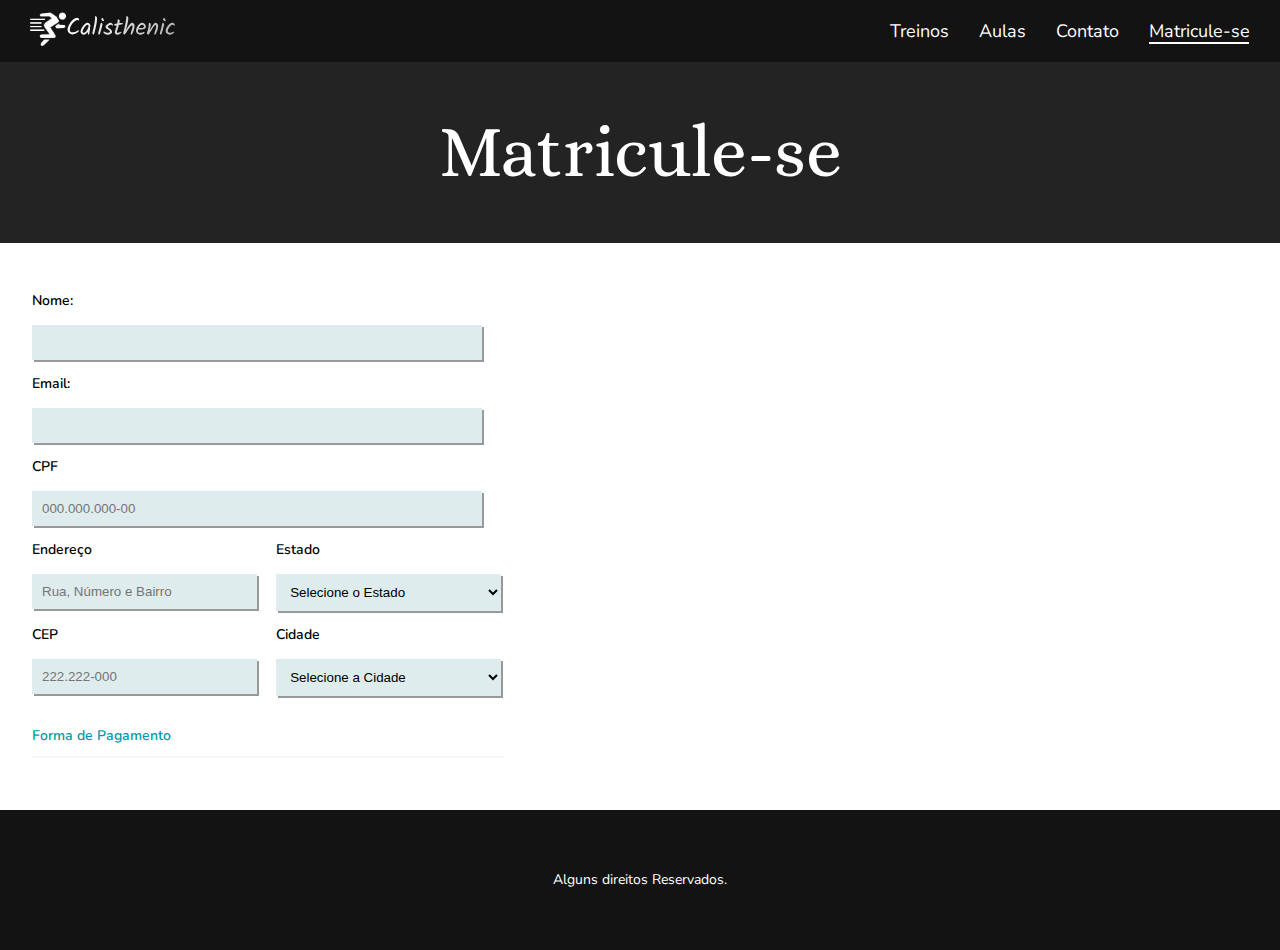
==== contact.html @ e9da25d5 "create new index" ====
<!DOCTYPE html>
<html lang="en">
  <head>
    <meta charset="UTF-8" />
    <meta name="viewport" content="width=device-width, initial-scale=1.0" />
    <link rel="stylesheet" href="./css/style.css" />
    <title>Contato</title>
  </head>
  <body>
    <!--cabecalho-->
    <header>
      <nav class="navbar">
        <div class="logo">
          <img
            class="logosize"
            src="assets/img/Logo.svg"
            alt="Logo da Calistenia"
          />
        </div>

        <ul class="navlist font-2-b color-0">
          <li><a href="#">Treinos</a></li>
          <li><a href="#">Aulas</a></li>
          <li><a href="#">Contato</a></li>
          <li><a href="#">Matricule-se</a></li>
        </ul>
      </nav>

      <div class="back-sub">
        <p class="font-1-xs color-0">Matricule-se</p>
      </div>
    </header>

    <!--Conteúdo Principal-->
    <main>
      <section class="content-forms">
        <div class="conteudo-primario">
          <form>
            <label for="#">
              <h1 class="font-2-c-n">Nome:</h1>
              <input type="text" name="name" class="forms-color" />
            </label>

            <br />

            <label for="#">
              <h1 class="font-2-c-n">Email:</h1>
              <input type="email" name="email" class="forms-color" />
            </label>

            <br />

            <label for="#">
              <h1 class="font-2-c-n">CPF</h1>
              <input
                type="text"
                name="cpf"
                class="forms-color"
                placeholder="000.000.000-00"
              />
            </label>

            <br />
            <!--first row-->
            <div class="form-row">
              <label for="#">
                <h1 class="font-2-c-n">Endereço</h1>
                <input
                  type="text"
                  name="endereco"
                  class="forms-color"
                  placeholder="Rua, Número e Bairro"
                />
              </label>
              <label for="#">
                <h1 class="font-2-c-n">Estado</h1>
                <select id="estado">
                  <option>Selecione o Estado</option>
                  <!-- Adicione as opções dos estados aqui -->
                </select>
              </label>
            </div>
            <!--last row-->
            <div class="form-row">
              <label for="#">
                <h1 class="font-2-c-n">CEP</h1>
                <input
                  type="text"
                  name="endereco"
                  class="forms-color"
                  placeholder="222.222-000"
                />
              </label>
              <label for="#">
                <h1 class="font-2-c-n">Cidade</h1>
                <select id="cidade">
                  <option>Selecione a Cidade</option>
                  <!-- Adicione as opções das cidades aqui -->
                </select>
              </label>
            </div>
          </form>
        </div>

        <p class="font-2-c-n color-6" id="detail-contact">Forma de Pagamento</p>

        <div class="conteudo-secundario"></div>
      </section>
    </main>

    <!--Footer-->
    <footer class="footer">
      <p class="font-2-c">Alguns direitos Reservados.</p>
    </footer>
  </body>
</html>
---- css/style.css ----
/* Typography */
@import url('https://fonts.googleapis.com/css2?family=Alice&display=swap');
@import url('https://fonts.googleapis.com/css2?family=Alice&family=Nunito:ital,wght@0,200..1000;1,200..1000&display=swap');

/* Global */
@import url('global/global.css');
@import url('global/footer.css');
@import url('global/header.css');

/* ESTILOS */
@import 'utilities/color.css';
@import 'utilities/typography.css';

/* MAIN */
@import 'principal/introduction.css';
@import 'principal/learning.css';
@import 'principal/rotina.css';
@import 'principal/back-image.css';
@import 'principal/contact.css';

/* CONTATO HTML */

@import 'contact/header-back.css';
@import 'contact/forms.css';
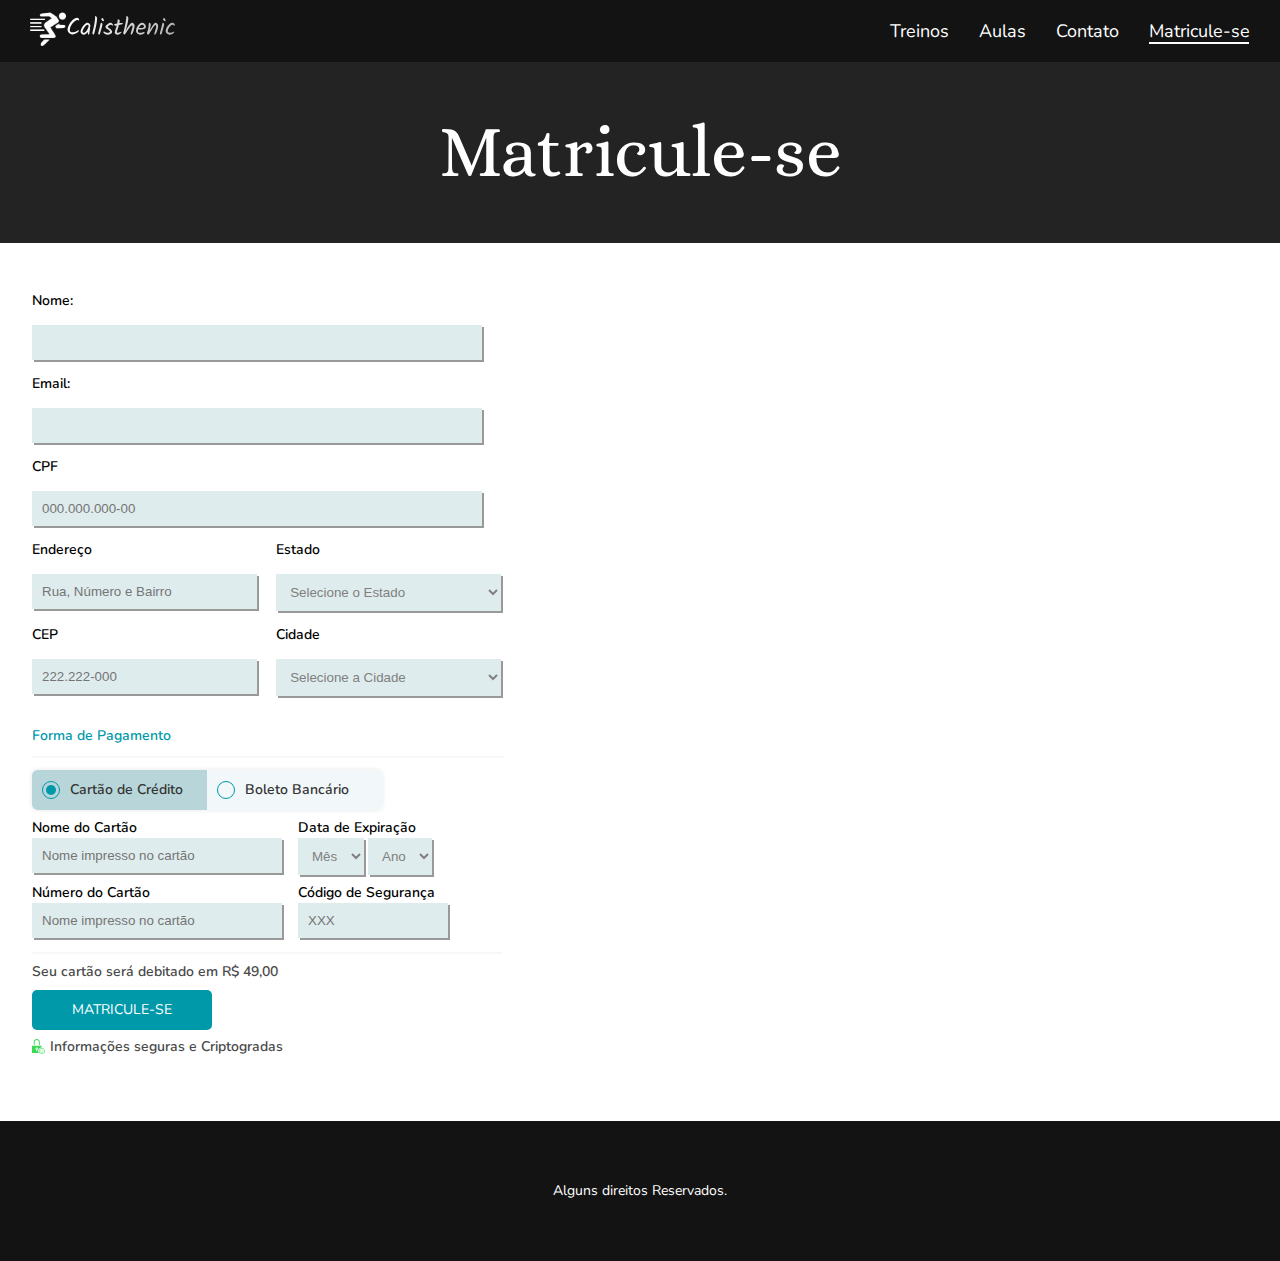
==== commit f3aee561: "stylesheets payment" ====
--- a/contact.html
+++ b/contact.html
@@ -104,8 +104,85 @@
 
         <p class="font-2-c-n color-6" id="detail-contact">Forma de Pagamento</p>
 
-        <div class="conteudo-secundario"></div>
+        <div class="payment-options">
+          <input
+            type="radio"
+            id="credit"
+            name="payment"
+            value="credit"
+            checked
+          />
+          <label for="credit">
+            <!--Para criar o btt-->
+            <span class="custom-radio"></span>
+            <h1 class="font-2-c-n">Cartão de Crédito</h1>
+          </label>
+
+          <input type="radio" id="boleto" name="payment" value="boleto" />
+          <label for="boleto">
+            <span class="custom-radio"></span>
+            <h1 class="font-2-c-n">Boleto Bancário</h1>
+          </label>
+        </div>
+
+        <div class="cartoes">
+          <div class="nome-exp">
+            <label for="#">
+              <h1 class="font-2-c-n">Nome do Cartão</h1>
+              <input
+                type="text"
+                name="cartao"
+                placeholder="Nome impresso no cartão"
+              />
+            </label>
+
+            <div>
+              <label for="#">
+                <h1 class="font-2-c-n">Data de Expiração</h1>
+              </label>
+              <select id="mes">
+                <option>Mês</option>
+              </select>
+              <select id="ano">
+                <option>Ano</option>
+              </select>
+            </div>
+          </div>
+
+          <div class="numero-codigo">
+            <label for="#">
+              <h1 class="font-2-c-n">Número do Cartão</h1>
+              <input
+                type="text"
+                name="number"
+                placeholder="Nome impresso no cartão"
+              />
+            </label>
+
+            <div>
+              <label for="#">
+                <h1 class="font-2-c-n">Código de Segurança</h1>
+              </label>
+              <input type="text" name="cvv" placeholder="XXX" />
+            </div>
+          </div>
+        </div>
+
+        <div class="criptografia">
+          <p id="detail-pay" class="font-2-c-n color-3">
+            Seu cartão será debitado em R$ 49,00
+          </p>
+
+          <button class="matricula-btt font-2-c color-0">Matricule-se</button>
+
+          <div class="flex-icon-cripto">
+            <img src="assets/icon/padlock.svg" alt="Padlock" />
+            <p class="font-2-c-n color-3">Informações seguras e Criptogradas</p>
+          </div>
+        </div>
       </section>
+
+      <section class="conteudo-secundario"></section>
     </main>
 
     <!--Footer-->
--- a/css/style.css
+++ b/css/style.css
@@ -22,3 +22,4 @@
 
 @import 'contact/header-back.css';
 @import 'contact/forms.css';
+@import 'contact/pagamento.css';
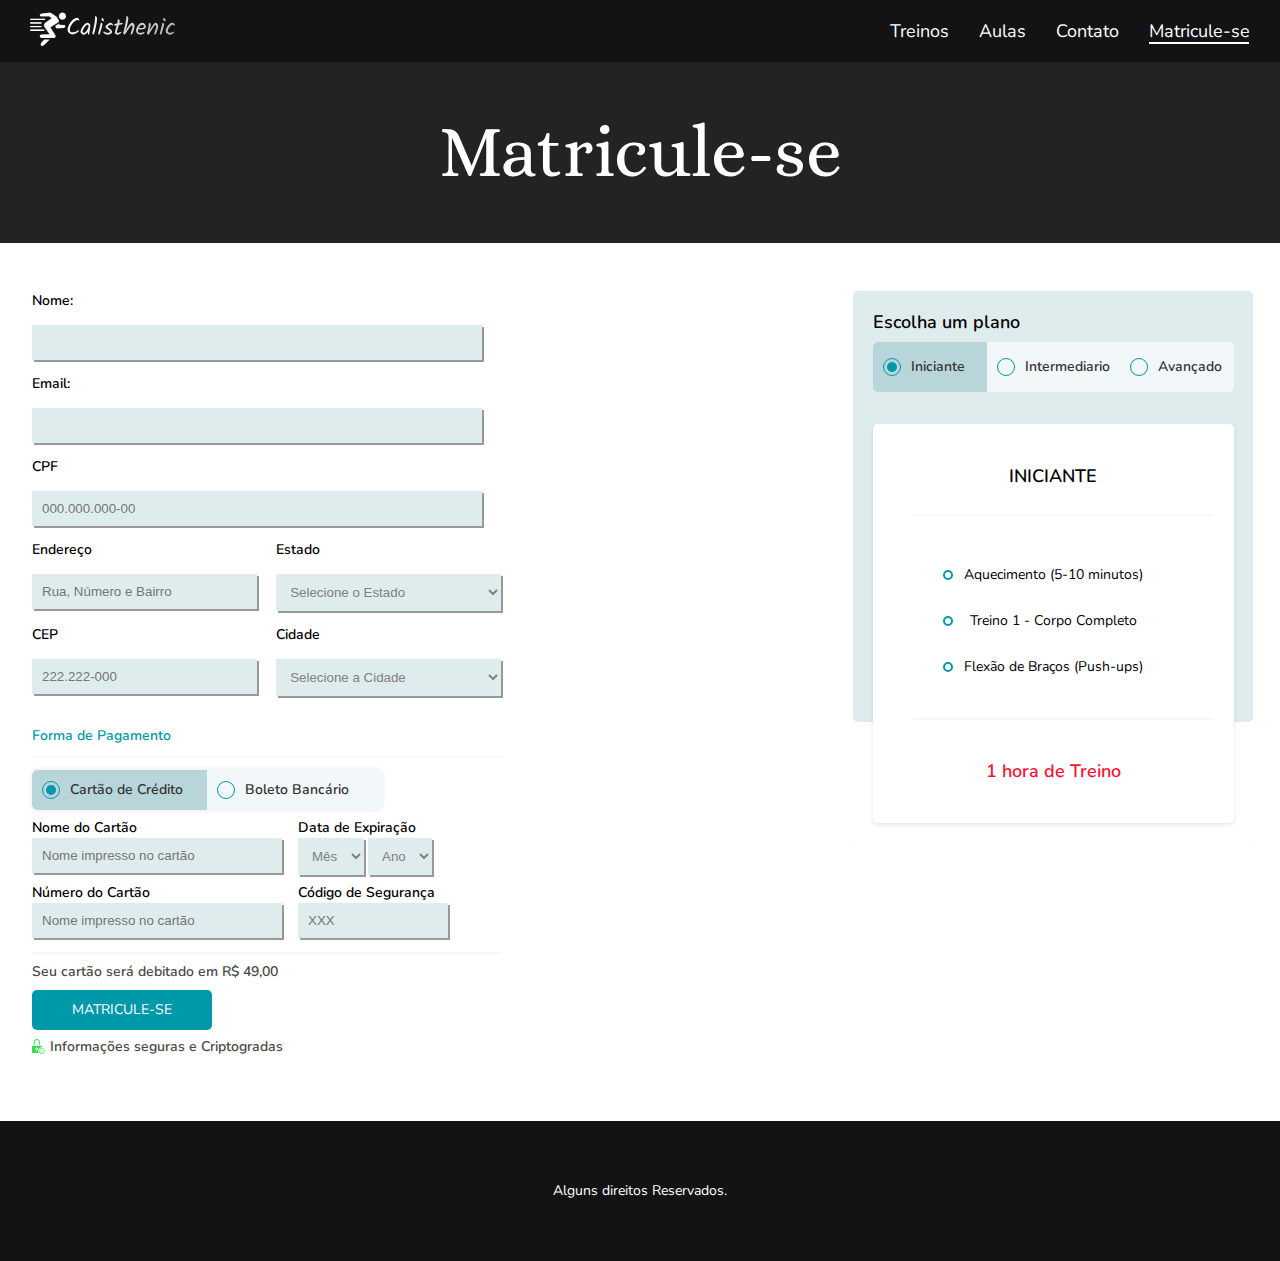
==== commit a8537fcf: "fix responsive" ====
--- a/contact.html
+++ b/contact.html
@@ -11,11 +11,13 @@
     <header>
       <nav class="navbar">
         <div class="logo">
-          <img
-            class="logosize"
-            src="assets/img/Logo.svg"
-            alt="Logo da Calistenia"
-          />
+          <a href="index.html">
+            <img
+              class="logosize"
+              src="assets/img/Logo.svg"
+              alt="Logo da Calistenia"
+            />
+          </a>
         </div>
 
         <ul class="navlist font-2-b color-0">
@@ -32,7 +34,7 @@
     </header>
 
     <!--Conteúdo Principal-->
-    <main>
+    <main class="grid-contact">
       <section class="content-forms">
         <div class="conteudo-primario">
           <form>
@@ -182,7 +184,40 @@
         </div>
       </section>
 
-      <section class="conteudo-secundario"></section>
+      <section class="conteudo-secundario">
+        <div class="plan">
+          <h3 class="font-2-b-n">Escolha um plano</h3>
+          <div class="tabs">
+            <input type="radio" id="tab-iniciante" name="tab" checked />
+            <label class="font-2-c-n" for="#">
+              <span class="custom-radio"></span>
+              <h3 class="font-2-c-n">Iniciante</h3>
+            </label>
+
+            <input type="radio" id="tab-intermediario" name="tab" />
+            <label class="font-2-c-n" for="#">
+              <span class="custom-radio"></span>
+              <h3 class="font-2-c-n">Intermediario</h3>
+            </label>
+
+            <input type="radio" id="tab-avancado" name="tab" />
+            <label for="#">
+              <span class="custom-radio"></span>
+              <h3 class="font-2-c-n">Avançado</h3>
+            </label>
+          </div>
+
+          <div class="tab-content" id="content-iniciante">
+            <h3 class="font-2-b-n">Iniciante</h3>
+            <ul>
+              <li class="font-2-c">Aquecimento (5-10 minutos)</li>
+              <li class="font-2-c">Treino 1 - Corpo Completo</li>
+              <li class="font-2-c">Flexão de Braços (Push-ups)</li>
+            </ul>
+            <p class="training-duration font-2-b-n color-9">1 hora de Treino</p>
+          </div>
+        </div>
+      </section>
     </main>
 
     <!--Footer-->
--- a/css/style.css
+++ b/css/style.css
@@ -23,3 +23,4 @@
 @import 'contact/header-back.css';
 @import 'contact/forms.css';
 @import 'contact/pagamento.css';
+@import 'contact/plan.css';
